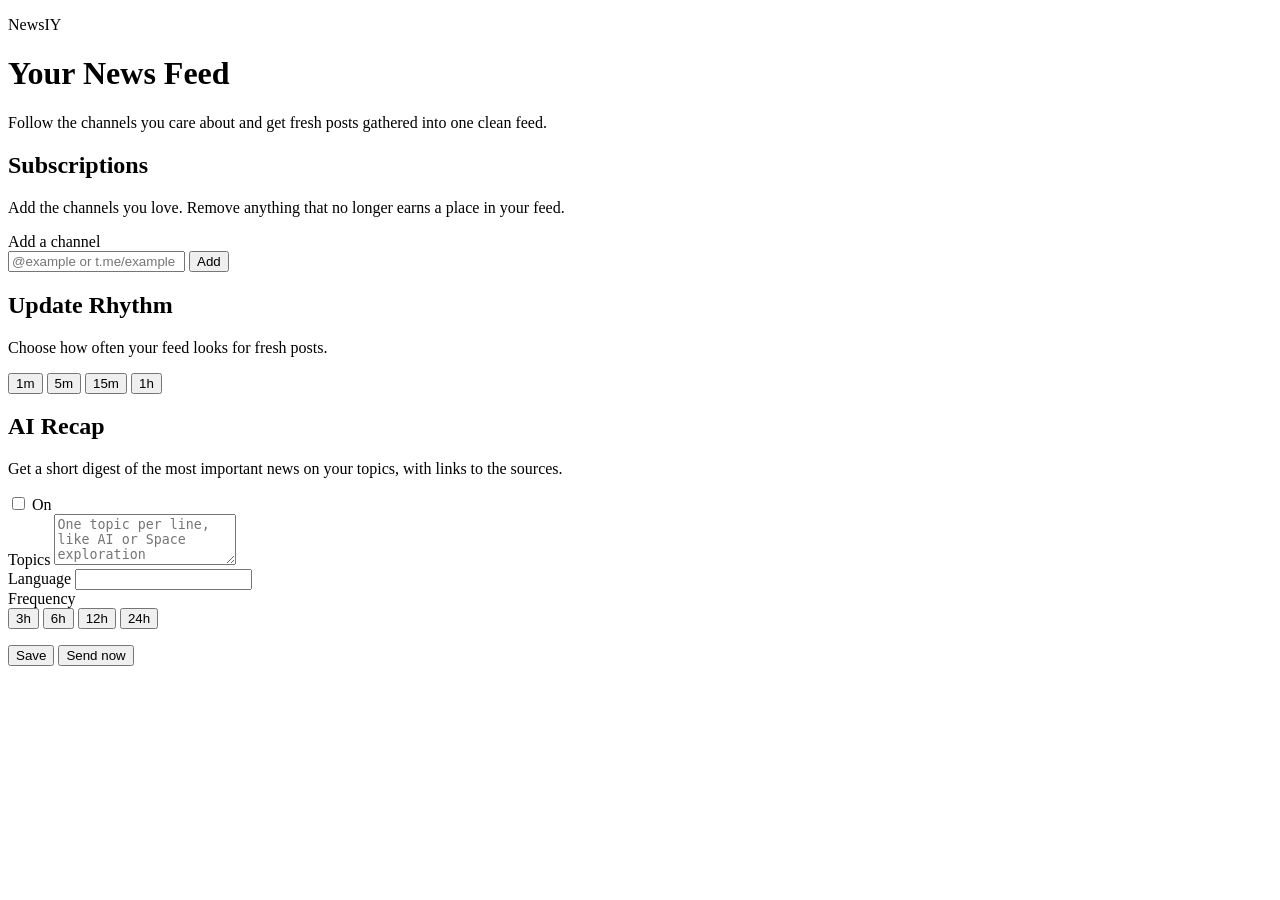
==== bot/src/entrypoints/http/static/index.html @ 151088ca "Rewrite the bot in Rust - Replace the Python bot with an axum service in bot/, same API and UI - Bui" ====
<!doctype html>
<html lang="en">
  <head>
    <meta charset="utf-8" />
    <meta name="viewport" content="width=device-width, initial-scale=1" />
    <title>News Feed</title>
    <link rel="stylesheet" href="/app/styles.css" />
    <script src="https://telegram.org/js/telegram-web-app.js"></script>
    <script src="/app/app.js" defer></script>
  </head>
  <body>
    <main class="shell">
      <header class="topbar">
        <div>
          <p class="eyebrow">NewsIY</p>
          <h1>Your News Feed</h1>
          <p class="lead">Follow the channels you care about and get fresh posts gathered into one clean feed.</p>
        </div>
      </header>

      <section class="panel" aria-labelledby="channels-heading">
        <div class="section-heading">
          <div>
            <h2 id="channels-heading">Subscriptions</h2>
            <p>Add the channels you love. Remove anything that no longer earns a place in your feed.</p>
          </div>
        </div>

        <form class="form-row" id="add-channel-form">
          <label class="field-label" for="channel-input">Add a channel</label>
          <div class="input-action">
            <input id="channel-input" name="channel" autocomplete="off" placeholder="@example or t.me/example" />
            <button type="submit">Add</button>
          </div>
        </form>

        <div class="channel-list" id="channel-list"></div>
        <button type="button" id="load-more" hidden>Load more</button>
      </section>

      <section class="panel" aria-labelledby="settings-heading">
        <div class="section-heading">
          <div>
            <h2 id="settings-heading">Update Rhythm</h2>
            <p>Choose how often your feed looks for fresh posts.</p>
          </div>
        </div>

        <div class="preset-row" role="group" aria-label="Update rhythm">
          <button type="button" data-interval="1m">1m</button>
          <button type="button" data-interval="5m">5m</button>
          <button type="button" data-interval="15m">15m</button>
          <button type="button" data-interval="1h">1h</button>
        </div>
      </section>

      <section class="panel" aria-labelledby="recap-heading">
        <div class="section-heading">
          <div>
            <h2 id="recap-heading">AI Recap</h2>
            <p>Get a short digest of the most important news on your topics, with links to the sources.</p>
          </div>
          <label class="switch">
            <input type="checkbox" id="recap-enabled" />
            <span>On</span>
          </label>
        </div>

        <form class="recap-form" id="recap-form">
          <label class="field-label" for="recap-topics">Topics</label>
          <textarea id="recap-topics" rows="3" placeholder="One topic per line, like AI or Space exploration"></textarea>

          <div class="form-row recap-language">
            <label class="field-label" for="recap-language">Language</label>
            <input id="recap-language" list="recap-languages" autocomplete="off" />
            <datalist id="recap-languages">
              <option value="English"></option>
              <option value="Russian"></option>
              <option value="Belarusian"></option>
              <option value="Polish"></option>
              <option value="German"></option>
            </datalist>
          </div>

          <span class="field-label">Frequency</span>
          <div class="preset-row" role="group" aria-label="Recap frequency">
            <button type="button" data-recap-interval="3h">3h</button>
            <button type="button" data-recap-interval="6h">6h</button>
            <button type="button" data-recap-interval="12h">12h</button>
            <button type="button" data-recap-interval="24h">24h</button>
          </div>

          <p class="hint" id="recap-next"></p>
          <div class="action-row">
            <button type="submit">Save</button>
            <button type="button" class="secondary" id="recap-send-now">Send now</button>
          </div>
        </form>
      </section>

      <p class="message" id="message" role="status"></p>
    </main>
  </body>
</html>
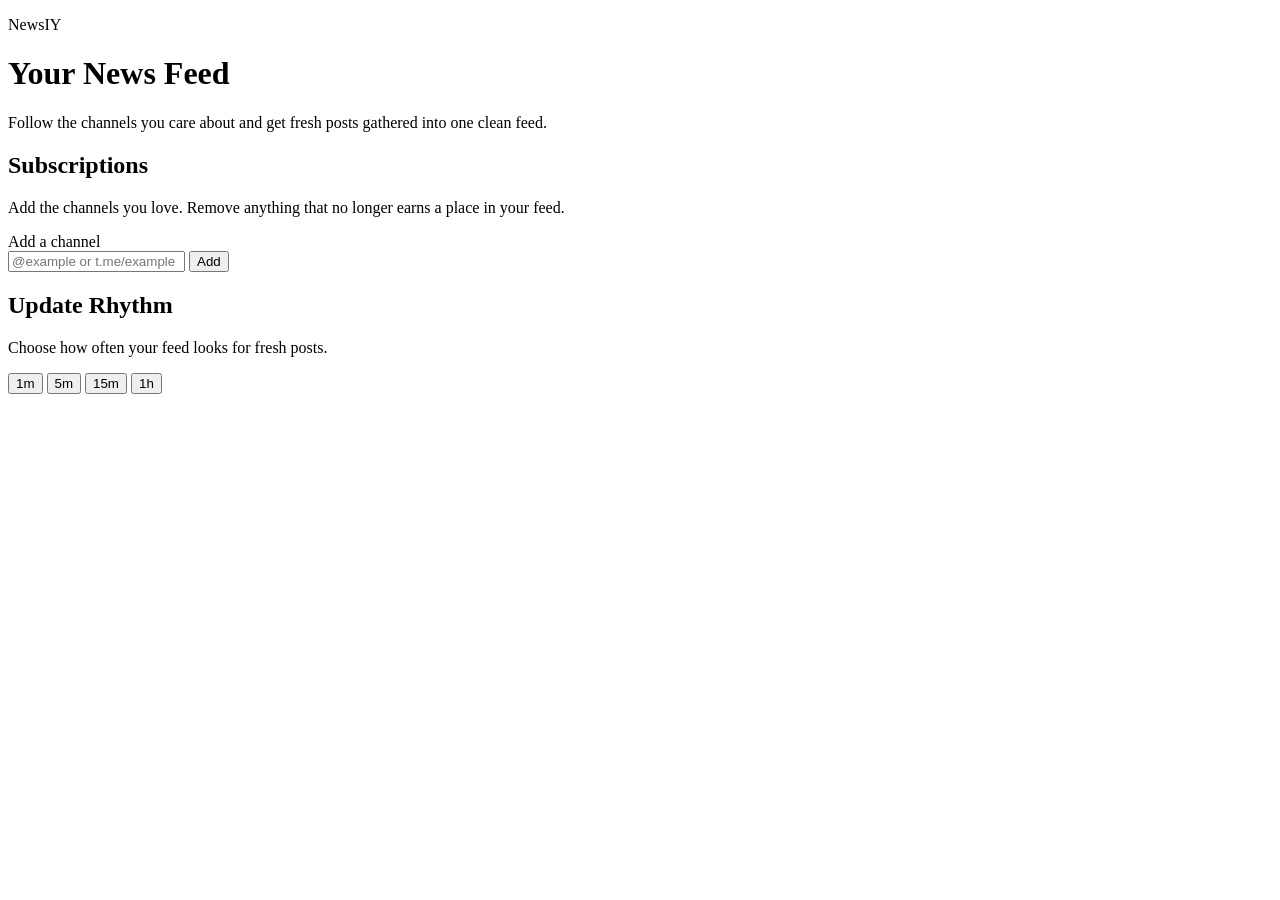
==== commit bfb5a7f0: "Remove the recapper service and AI recaps - Delete the recapper crate and its Rig and html2text depe" ====
--- a/bot/src/entrypoints/http/static/index.html
+++ b/bot/src/entrypoints/http/static/index.html
@@ -54,50 +54,6 @@
         </div>
       </section>
 
-      <section class="panel" aria-labelledby="recap-heading">
-        <div class="section-heading">
-          <div>
-            <h2 id="recap-heading">AI Recap</h2>
-            <p>Get a short digest of the most important news on your topics, with links to the sources.</p>
-          </div>
-          <label class="switch">
-            <input type="checkbox" id="recap-enabled" />
-            <span>On</span>
-          </label>
-        </div>
-
-        <form class="recap-form" id="recap-form">
-          <label class="field-label" for="recap-topics">Topics</label>
-          <textarea id="recap-topics" rows="3" placeholder="One topic per line, like AI or Space exploration"></textarea>
-
-          <div class="form-row recap-language">
-            <label class="field-label" for="recap-language">Language</label>
-            <input id="recap-language" list="recap-languages" autocomplete="off" />
-            <datalist id="recap-languages">
-              <option value="English"></option>
-              <option value="Russian"></option>
-              <option value="Belarusian"></option>
-              <option value="Polish"></option>
-              <option value="German"></option>
-            </datalist>
-          </div>
-
-          <span class="field-label">Frequency</span>
-          <div class="preset-row" role="group" aria-label="Recap frequency">
-            <button type="button" data-recap-interval="3h">3h</button>
-            <button type="button" data-recap-interval="6h">6h</button>
-            <button type="button" data-recap-interval="12h">12h</button>
-            <button type="button" data-recap-interval="24h">24h</button>
-          </div>
-
-          <p class="hint" id="recap-next"></p>
-          <div class="action-row">
-            <button type="submit">Save</button>
-            <button type="button" class="secondary" id="recap-send-now">Send now</button>
-          </div>
-        </form>
-      </section>
-
       <p class="message" id="message" role="status"></p>
     </main>
   </body>
